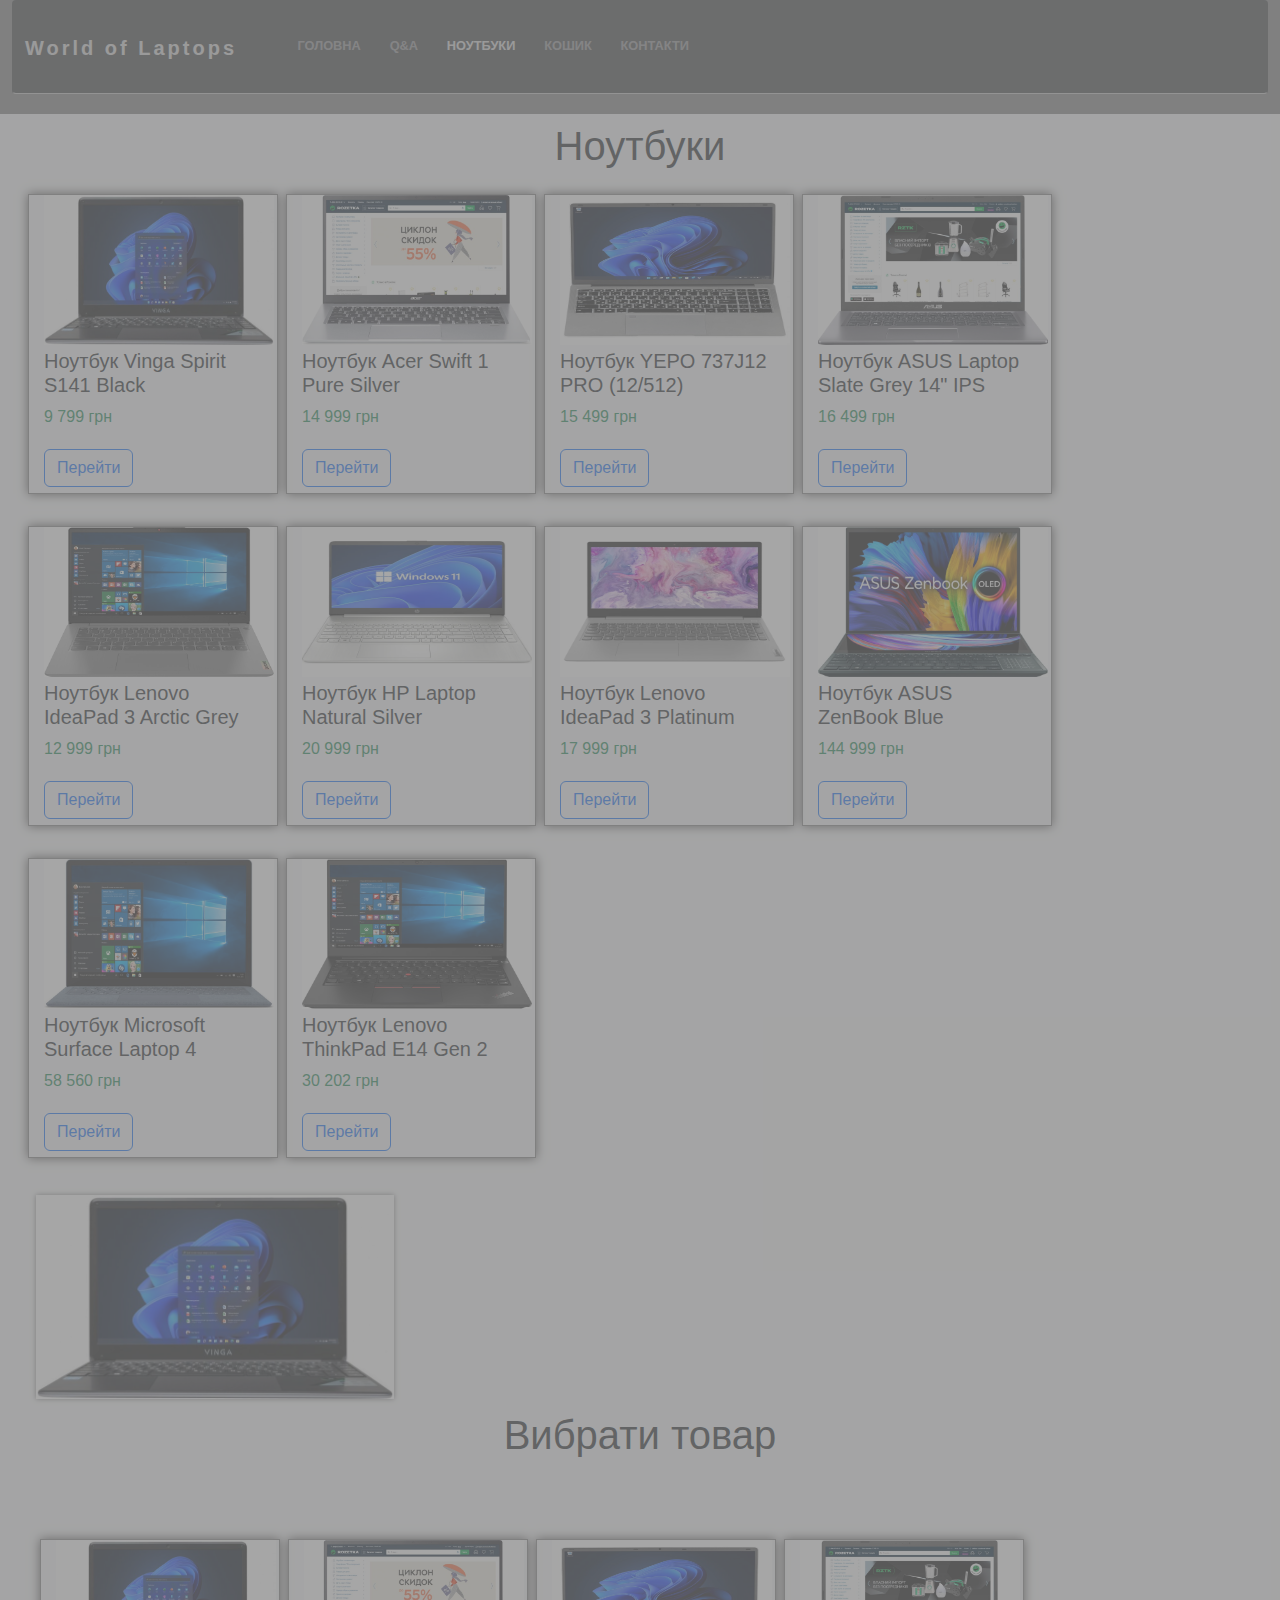
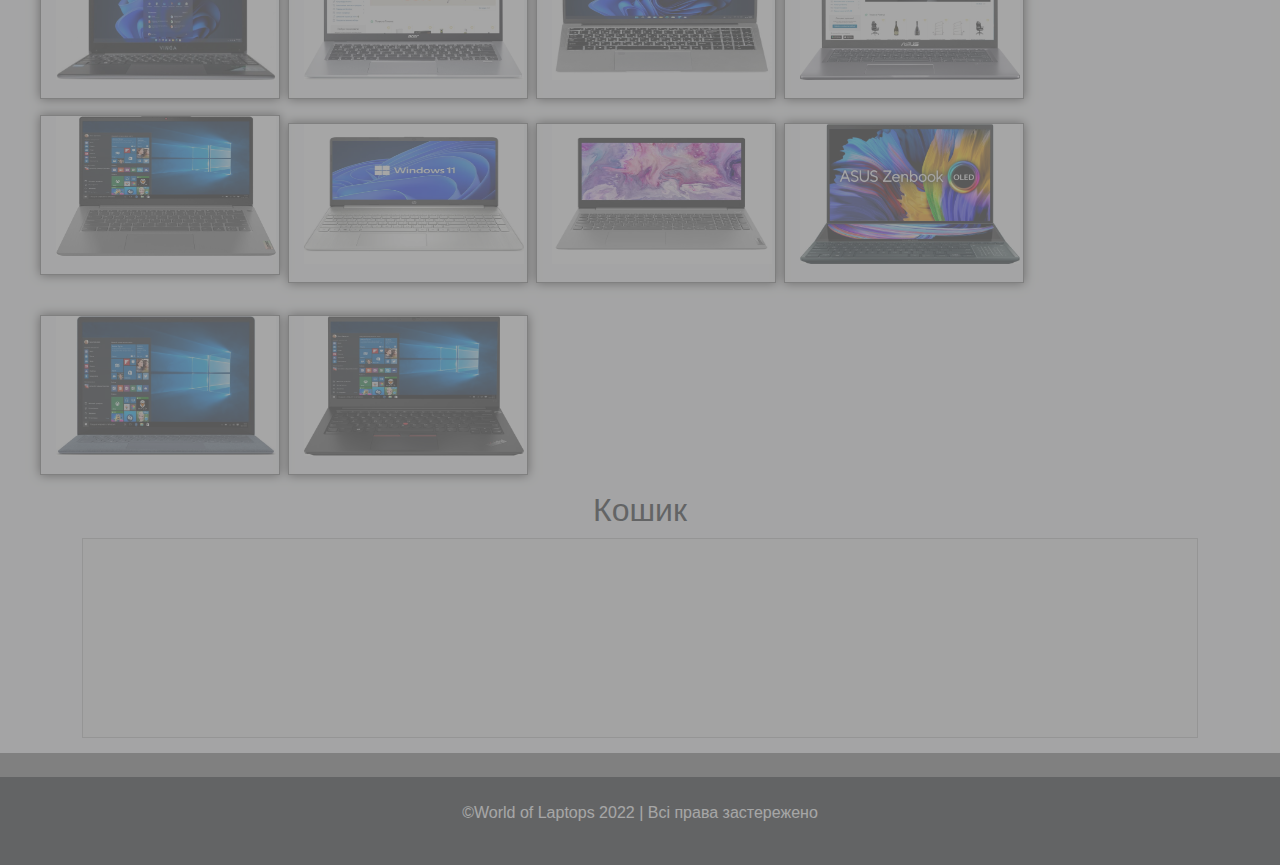
==== laptops.html @ e3f92f39 "world of laptops" ====
﻿<!DOCTYPE HTML>
<html>
	<head>
		<meta charset="utf-8" />
		<title>World of Laptops</title>
		<link href="css/bootstrap.css" rel='stylesheet' type='text/css' />
		<link href="css/theme-style.css" rel='stylesheet' type='text/css' />			
		<link href="css/jquery-ui.css" rel='stylesheet' type='text/css' />		
		<link href="css/thumbelina.css" rel='stylesheet' type='text/css' />
		<link href="css/xzoom.css" rel='stylesheet' type='text/css' />
		<link href="css/main.css" rel='stylesheet' type='text/css' />
		<link href="css/style.css" rel='stylesheet' type='text/css' />
		<link href='http://fonts.googleapis.com/css?family=Open+Sans:400,300,600,700,800' rel='stylesheet' type='text/css'>
		<link href='http://fonts.googleapis.com/css?family=Droid+Serif:400,700' rel='stylesheet' type='text/css'>
		<link rel="stylesheet" href="https://cdn.jsdelivr.net/npm/bootstrap@5.1.3/dist/css/bootstrap.min.css"/>
		<link rel="stylesheet" href="https://cdnjs.cloudflare.com/ajax/libs/animate.css/4.1.1/animate.min.css"/>		
		<!--link rel="shortcut icon" href="images/main.png" class="rounded">
		<link rel="stylesheet" href="main.css"-->		
		<style>
			body{
				background: gray;
			}
			.header{
				height: auto;
			}
			.bl{
				border: 1px solid gray;
				width: 250px;
				height: 300px;
				box-shadow: rgb(62 60 60) 0px 0px 10px 0px;
				/*box-shadow: #03a9f4 0px 0px 10px 0px;*/
			}
			.bl img{
				width: 230px;
				height: 150px;
			}
			#xslider2{
				margin: 0px auto;
				padding: 1%;
			}
			.xzoom{width: 49%;}
			.bi{
				border: 1px solid gray; 
				box-shadow: rgb(62 60 60) 0px 0px 10px 0px; 
				width: 240px; 
				height: 160px;
			}
			.bi img{
				width: 220px;
				height: 140px;				
			}
		</style>
		<script src="js/jquery-3.6.0.js"></script>
		<script src="js/jquery-ui.js"></script>
		<script src="js/thumbelina.js"></script>
		<script src="js/xzoom.js"></script>
		<script src="js/script.js"></script>
		<script src="https://cdn.jsdelivr.net/npm/bootstrap@5.1.3/dist/js/bootstrap.bundle.min.js"></script>		
		<script>
		$(function(){
			$('#main_navbar').hide();
			$('.main').hide();
			$('.footer').hide();
			$('#main_navbar').fadeIn(2500);
			$('.main').fadeIn(2000);
			$('.footer').fadeIn(2000);
			$('.bl').hover(function(){
				$(this).css("box-shadow", "#03a9f4 0px 0px 13px 0px");
			}, function(){
				$(this).css("box-shadow", "rgb(62 60 60) 0px 0px 10px 0px");
			});
			$(".xzoom").xzoom({tint: '#333', Xoffset: 15});
			$("#xslider2").width($("#w").width());
			$(".bl img").mouseenter(function(){
				var newSrc = $(this).attr("src");
				$(".xzoom").attr("src",newSrc);
				var xSrc = $(this).attr("xoriginal");
				$(".xzoom").attr("xoriginal",xSrc);
			});
			$("#draggable1, #draggable2, #draggable3, #draggable4, #draggable5, #draggable6, #draggable7, #draggable8, #draggable9, #draggable10").draggable();
			$("#droppable").droppable({
			  drop: function( event, ui ) {
				$( this )
				  .addClass( "ui-state-highlight" )
				  .find( "p" )
					.html( "Dropped!" );
			  }
			});
			  var $gallery = $( ".features-grids" ),
				  $trash = $( ".koshik-wrapper" );
			 
				$( "div", $gallery ).draggable({
				  revert: "invalid",
				  containment: "document",
				  helper: "clone"
				})	
				
				$trash.droppable({
				  accept: ".features-grids > div",
				  classes: {
					"ui-droppable-active": "ui-state-highlight"
				  },
				  drop: function( event, ui ) {
					deleteImage( ui.draggable );
				  }
				});
				
				$gallery.droppable({
				  accept: ".koshik-wrapper div",
				  classes: {
					"ui-droppable-active": "custom-state-active"
				  },
				  drop: function( event, ui ) {
					recycleImage( ui.draggable );
				  }
				});
				
			function deleteImage($item) {
				  $item.fadeOut(function() {
					$item.appendTo($trash).fadeIn(function() {
					  $item
						.animate({ width: "100px", height: "50px" })
						.find( "img" ).animate({ height: "40px", width: "60px" }).end()
						count();
					});
				  });
				}

			function recycleImage( $item ) {
				  $item.fadeOut(function() {
					$item
					  .css({ width: "240px", height: "160px"})
					  .find( "img" )
						.css({ height: "140px", width: "220px" })
					  .end()
					  .appendTo( $gallery )
					  .fadeIn()
					  count();
				  });
				}	
				
				function count(){
					var $first = $( "div", $trash ).length
					$("#helmetsCount strong").text($first);
					var suma = 0;
					$("img", $trash).each(function(){
						suma+=parseInt($(this).attr('price'));
					})
					$("#helmetsSumm strong").text(suma);
					$("#myclear").show()
					if ($first < 1){
						$("#myclear").hide();
					}
				}			
		});
		</script>
	</head>
	<body>
		<div class="header">
			<div class="container-fluid">
				<nav class="navbar navbar-expand-lg navbar-dark bg-dark" id="main_navbar">
				  <div class="container-fluid">
					<a class="navbar-brand pt-3" href="index.html">World of Laptops</a>
					<button
					  class="navbar-toggler"
					  type="button"
					  data-bs-toggle="collapse"
					  data-bs-target="#navbarSupportedContent"
					  aria-controls="navbarSupportedContent"
					  aria-expanded="false"
					  aria-label="Toggle navigation"
					>
					  <span class="navbar-toggler-icon"></span>
					</button>
					<div class="collapse navbar-collapse" id="navbarSupportedContent">
					  <ul class="navbar-nav me-auto mb-2 mb-lg-0">
						<li class="nav-item">
						  <a class="nav-link" href="index.html">Головна</a>
						</li>
						<li class="nav-item">
						  <a class="nav-link" href="q&a.html"> Q&A </a>
						</li>
						<li class="nav-item">
						  <a class="nav-link active" aria-current="page" href="laptops.html"> Ноутбуки </a>
						</li>						
						<li class="nav-item">
						  <a class="nav-link" href="koshyk.html"> Кошик </a>
						</li>					
						<li class="nav-item">
						  <a class="nav-link" href="contact.html"> Контакти </a>
						</li>
					  </ul>
					</div>
				  </div>
				</nav>				
			</div>
		</div>
		<div class="main mr-2">
			<div class="container-fluid bg-light">
				<h1 class="text-center my-2"> Ноутбуки </h1>	
				<div class="container-fluid" id="w">
					<div class="bl my-3 mx-1 col-md-4">
						<img src="images/laptop1.jpg" xoriginal="images/laptop1.png" />
						<h5 class="mt-1">Ноутбук Vinga Spirit S141 Black</h5>						
						<p class="text-success mt-1">9 799 грн</p>
						<a class="btn btn-outline-primary mt-1" href="koshyk.html">Перейти</a>
					</div>
					<div class="bl my-3 mx-1 col-md-4">
						<img src="images/laptop5.jpg" xoriginal="images/laptop5.jpg" />
						<h5 class="mt-1">Ноутбук Acer Swift 1 Pure Silver</h5>						
						<p class="text-success mt-1">14 999 грн</p>
						<a class="btn btn-outline-primary mt-1" href="koshyk.html">Перейти</a>						
					</div>
					<div class="bl my-3 mx-1 col-md-4">
						<img src="images/laptop2.jpg" xoriginal="images/laptop2.jpg" />
						<h5 class="mt-1">Ноутбук YEPO 737J12 PRO (12/512)</h5>
						<p class="text-success mt-1">15 499 грн</p>
						<a class="btn btn-outline-primary mt-1" href="koshyk.html">Перейти</a>						
					</div>
					<div class="bl my-3 mx-1 col-md-4">
						<img src="images/laptop3.jpg" xoriginal="images/laptop3.jpg" />
						<h5 class="mt-1">Ноутбук ASUS Laptop Slate Grey 14" IPS</h5>
						<p class="text-success mt-1">16 499 грн</p>
						<a class="btn btn-outline-primary mt-1" href="koshyk.html">Перейти</a>						
					</div>
					<div class="bl my-3 mx-1 col-md-4">
						<img src="images/laptop4.jpg" xoriginal="images/laptop4.jpg" />
						<h5 class="mt-1">Ноутбук Lenovo IdeaPad 3 Arctic Grey</h5>
						<p class="text-success mt-1">12 999 грн</p>
						<a class="btn btn-outline-primary mt-1" href="koshyk.html">Перейти</a>						
					</div>
					<div class="bl my-3 mx-1 col-md-4">
						<img src="images/laptop6.jpg" xoriginal="images/laptop6.jpg" />
						<h5 class="mt-1">Ноутбук HP Laptop Natural Silver</h5>						
						<p class="text-success mt-1">20 999 грн</p>
						<a class="btn btn-outline-primary mt-1" href="koshyk.html">Перейти</a>
					</div>
					<div class="bl my-3 mx-1 col-md-4">
						<img src="images/laptop7.jpg" xoriginal="images/laptop7.jpg" />
						<h5 class="mt-1">Ноутбук Lenovo IdeaPad 3 Platinum</h5>						
						<p class="text-success mt-1">17 999 грн</p>
						<a class="btn btn-outline-primary mt-1" href="koshyk.html">Перейти</a>						
					</div>
					<div class="bl my-3 mx-1 col-md-4">
						<img src="images/laptop8.jpg" xoriginal="images/laptop8.jpg" />
						<h5 class="mt-1">Ноутбук ASUS ZenBook Blue</h5>
						<p class="text-success mt-1">144 999 грн</p>
						<a class="btn btn-outline-primary mt-1" href="koshyk.html">Перейти</a>						
					</div>
					<div class="bl my-3 mx-1 col-md-4">
						<img src="images/laptop9.jpg" xoriginal="images/laptop9.jpg" />
						<h5 class="mt-1">Ноутбук Microsoft Surface Laptop 4</h5>
						<p class="text-success mt-1">58 560 грн</p>
						<a class="btn btn-outline-primary mt-1" href="koshyk.html">Перейти</a>						
					</div>
					<div class="bl my-3 mx-1 col-md-4">
						<img src="images/laptop10.jpg" xoriginal="images/laptop10.jpg" />
						<h5 class="mt-1">Ноутбук Lenovo ThinkPad E14 Gen 2</h5>
						<p class="text-success mt-1">30 202 грн</p>
						<a class="btn btn-outline-primary mt-1" href="koshyk.html">Перейти</a>						
					</div>					
				</div>
				<div class="container-fluid mt-2">
					<div id="xslider2" style="width: 743.562px;">
					<img class="xzoom" src="images/laptop1.jpg" xoriginal="images/laptop1.png" style="width: 357.203px;" />
					<!--p class="char">Характеристика</p-->
					</div>					
				</div>
				<div class="container-fluid bg-light">
					<h1 class="text-center">Вибрати товар</h1>
					<div class="container-fluid features-grids ">
						<div class="bi my-2 mx-1 col-md-2" id="draggable1"><img src="images/laptop1.jpg" price="9799" /></div>
						<div class="bi my-2 mx-1 col-md-2" id="draggable2"><img src="images/laptop5.jpg" price="14999" /></div>
						<div class="bi my-2 mx-1 col-md-2" id="draggable3"><img src="images/laptop2.jpg" price="15499" /></div>
						<div class="bi my-2 mx-1 col-md-2" id="draggable4"><img src="images/laptop3.jpg" price="16499" /></div>
						<div class="bi my-2 mx-1 col-md-2" id="draggable5"><img src="images/laptop4.jpg" price="12999" /></div>
						<div class="bi my-3 mx-1 col-md-2" id="draggable6"><img src="images/laptop6.jpg" price="20999" /></div>
						<div class="bi my-3 mx-1 col-md-2" id="draggable7"><img src="images/laptop7.jpg" price="17999" /></div>
						<div class="bi my-3 mx-1 col-md-2" id="draggable8"><img src="images/laptop8.jpg" price="144999" /></div>
						<div class="bi my-3 mx-1 col-md-2" id="draggable9"><img src="images/laptop9.jpg" price="58560" /></div>
						<div class="bi my-3 mx-1 col-md-2" id="draggable10"><img src="images/laptop10.jpg" price="30202" /></div>						
					</div>
					<div id="koshik droppable">
						<div class="container">
							<div class="head text-center">
								<h2>Кошик</h2>
								<p id="suma"></p>
							</div>
							<div id="droppable" class="koshik-wrapper ui-widget-content ui-state-default">
							</div>
							<div id="myclear" style="display: none;">Мотоциклів у вашому кошику: <span id="helmetsCount"><strong></strong></span>. Всього сума: <span id="helmetsSumm"><strong></strong></span> грн.
							</div>
						</div>
					</div>	
				</div>				
			</div>
		</div>
		<div class="footer">
			<div class="container-fluid mr-2 mt-4 bg-dark text-white py-4">
				<p class="text-center">©World of Laptops 2022 | Всі права застережено</p>
			</div>
		</div>		
	</body>
</html>
---- css/theme-style.css ----
html, body{
    font-family: 'Open Sans', sans-serif;
    font-size: 100%;
    background-color: #FFF;
}
body a{
	transition:0.5s all;
	-webkit-transition:0.5s all;
	-moz-transition:0.5s all;
	-o-transition:0.5s all;
	-ms-transition:0.5s all;
}
/*----start-header----*/
.header{
	background-size:100% 100%;
}
.logo{
	float: left;
	margin-top: 2.5em;
}
/*----navbar-nav----*/
.top-nav ul li a{
	color: #ffffff;
	padding: 0.1em 1em;
	font-size: 1.2em;
	font-weight: 500;
}
.top-nav ul li.active a{
	background: url(../images/active-ico.png) no-repeat 50% 100%;
}
.top-nav ul li.contatct-active a{
	border:2px solid #ffffff;
	border-radius:5px;
}
.top-nav ul li.contatct-active a:hover{
	border-color:#FD3B01;
	color:#ffffff;
}
.top-nav ul li a:hover{
	color:#FD3B01;
}
.logo a{
	display:block;
}
/* top-nav */
.top-nav:before,
.top-nav:after {
    content: " ";
    display: table;
}
.top-nav:after {
    clear: both;
}
/*--nav {
	position: relative;
}--*/
nav ul {
	padding: 0;
	float: right;
	margin: 2.2em 0;
}
nav li {
	display: inline;
	position:relative;
}
nav a {
	color: #fff;
	display: inline-block;
	text-align: center;
	text-decoration: none;
	line-height: 40px;
}
nav a:hover{
	text-decoration:none;
	color:#00A2C1;
}
nav a#pull {
	display: none;
}
/*Styles for screen 600px and lower*/
@media screen and (max-width: 768px) {
	nav { 
  		height: auto;
  	}
  	nav ul {
  		width: 100%;
  		display: block;
  		height: auto;
  	}
  	nav li {
  		width: 100%;
  		position: relative;
  	}
  	nav li a {
		border-bottom: 1px solid #eee;
	}
  	nav a {
	  	text-align: left;
	  	width: 100%;
	  	text-indent: 25px;
  	}
  	
}
/*Styles for screen 515px and lower*/
@media only screen and (max-width : 768px) {
	nav {
		border-bottom: 0;
	}
	nav ul {
		display: none;
		height: auto;
		margin:0;
		background: #fff;
		margin-top: 20px;
	}
	nav a#pull {
		display: block;
		position: relative;
		color: #876A6D;
		text-align: right;
		position: absolute;
		top:15px;
		right: 0px;
	}
	nav a#pull:after {
		content:"";
		background: url('nav-icon.png') no-repeat;
		width: 30px;
		height: 30px;
		display: inline-block;
		position: absolute;
		right: 15px;
		top: 10px;
	}
	nav a#pull img{
		margin-right:2%;
	}
	.top-nav ul li a {
		color: #2C3E50;
		padding: 0em 0;
	}
}
/*Smartphone*/
@media only screen and (max-width : 320px) {
	nav li {
		display: block;
		float: none;
		width: 100%;
	}
	nav li a {
		border-bottom: 1px solid #576979;
	}
}
/*---- start-slide-text----*/
.slide-text{
	margin-top: 10em;
}
.slide-text h1{
	color:#ffffff;
	font-family: 'Droid Serif', serif;
	font-size: 3.2em;
	font-weight:700;
}
.slide-text span{
	color: #ffffff;
	font-size: 2em;
	display: block;
}
.slide-btn{
	color: #fff;
	background: #FD3B01;
	font-size: 1.2em;
	padding: 0.7em 1.8em;
	display: inline-block;
	border-radius: 0.3em;
	-webkit-border-radius: 0.3em;
	-moz-border-radius: 0.3em;
	-o-border-radius: 0.3em;
	margin-top: 0.5em;
}
.slide-btn:hover{
	background:#394346;
	color:#FFF;
	text-decoration:none;
}
/*------start-features-----*/
.features{
	padding:5em 0;
}
.head h3{
	color:#394346;
	font-size:2em;
	font-family: 'Droid Serif', serif;
	font-weight:700;
	margin: 0 0 0.5em 0;
}
.head p{
	color: #8E999C;
	margin: 0 auto;
	width: 64%;
	font-size: 1em;
	line-height: 1.5em;
}
.head h3 span{
	width:12px;
	height:20px;
	display:inline-block;
	background:url(../images/arrow-icon.png)no-repeat 0px 0px;
}
.head-moto-img
{
	width: 160px;
	height: 125px;
}
.features-grid span{
	height:140px;
	width:140px;
	display:inline-block;
	background:#F3F3F3;
	border:10px solid #EBEBEB;
	border-radius:30em;
	-webkit-border-radius:30em;
	-moz-border-radius:30em;
	-o-border-radius:30em;
	-ms-border-radius:30em;
	transition:0.5s all;
	-webkit-transition:0.5s all;
	-moz-transition:0.5s all;
	-o-transition:0.5s all;
	-ms-transition:0.5s all;
}
.features-grid span i{
	font-size: 3em;
	color: #FD3B01;
	margin-top: 0.8em;
	transition:0.5s all;
	-webkit-transition:0.5s all;
	-moz-transition:0.5s all;
	-o-transition:0.5s all;
	-ms-transition:0.5s all;
} 
.features-grid h3 a{
	color: #8E999C;
	font-size: 1.1em;
	font-weight: 600;
}
.features-grid h3 a:hover{
	text-decoration:none;
	color:#8E999C;
}
.features-grid p{
	color: #8E999C;
	font-size: 1em;
	line-height: 1.5em;
}
.features-grid:hover span{
	background:#FD3B01;
	border-color:#FFDCD1;
}
.features-grid:hover i{
	color: #FFF;
}
.features-grids{
	padding: 4em 0 0em;
}
/*---- start-work----*/
.work{
	background: #4F4F57;
	padding: 5em 0;
}
.work-head h3,.work-head p{
	color:#FFF;
}
.work-grid span{
	width:140px;
	height:140px;
	display:inline-block;
	background:#91919D;
	border:6px solid #494951;
	border-radius:30em;
	-webkit-border-radius:30em;
	-moz-border-radius:30em;
	-o-border-radius:30em;
	-ms-border-radius:30em;
	z-index: 999;
	transition:0.5s all;
	-webkit-transition:0.5s all;
	-moz-transition:0.5s all;
	-o-transition:0.5s all;
	-ms-transition:0.5s all;
}
.w-icon{
	text-align:center;
}
.w-icon i{
	color: #FFF;
	font-size: 2.2em;
	margin-top: 1.4em;
	transition:0.5s all;
	-webkit-transition:0.5s all;
	-moz-transition:0.5s all;
	-o-transition:0.5s all;
	-ms-transition:0.5s all;
}
.work-info h4{
	color: #FFF;
	font-weight: 600;
	font-size: 1.6em
}
.work-info p{
	color: #FFF;
	font-size: 0.875em;
}
.work-grids{
	margin-top:4em;
}
.center-work-grid{
	margin-top: 8em;
}
.work-grids{
	position:relative;
}
.work-map{
	width: 757px;
	height: 237px;
	background: url(../images/work-map.png) no-repeat 0px 0px;
	display: inline-block;
	position: absolute;
	top: 0px;
	left:10%;
}
.work-grid:hover span{
	background:#F3F3F3;
	border-color:#EBEBEB;
}
.work-grid:hover .w-icon i{
	color:#FD3B01;
}
/*---- //End-work----*/
/*----start-portfolio-----*/
.portfolio-box{
	padding: 3.5em 0 0em;
}
#filters {
	margin: 0em 0 1.2em;
	padding: 0;
	list-style: none;
	text-align: center;
}
	#filters li {
		display:inline-block;
	}
	#filters li span {
		display: inline-block;
		padding: 10px 15px;
		text-decoration: none;
		color: #485B5F;
		cursor: pointer;
		font-size: 1em;
	}
	#filters li span.active {
		color: #FD3B01;
	}
 	#portfoliolist .portfolio {
		width: 33.33333%;
		display:none;
		float:left;
		overflow:hidden;
		background: #fff;
	}	
	.portfolio-wrapper {
		overflow: hidden;
		position: relative !important;
		cursor: pointer;
	}
	.portfolio img {
		max-width:100%;
		/*--position: relative;--*/
		transition: all 300ms!important;
		-webkit-transition: all 300ms!important;
		-moz-transition: all 300ms!important;
		display: block;
	}
	.portfolio .label {
		position: absolute;
		width: 100%;
		height:40px;
		bottom:-40px;
	}
	.portfolio .label-bg {
			background: #22B4B8;
			width: 100%;
			height:100%;
			position: absolute;
			top:0;
			left:0;
		}
		.portfolio .label-text {
			color:#fff;
			position: relative;
			z-index:500;
			padding:5px 8px;
		}
			.portfolio .text-category {
				display:block;
				font-size:9px;
				font-size: 12px;
				text-transform:uppercase;
			}

/*	Strip
/*-----------------------------------------------------------------------------------*/
.b-link-stripe{
	position:relative;
	display:inline-block;
	vertical-align:top;
	font-weight: 300;
	overflow:hidden;
}
.b-link-stripe .b-wrapper{
	position:absolute;
	width:100%;
	height:100%;
	top:0;
	left:0;
	text-align:center;
	color:#ffffff;
	overflow:hidden;
}
.b-link-stripe .b-line{
	position:absolute;
	top:0;
	bottom:0;
	width:20%;
	background:rgba(75, 202, 255, 0.85);
	transition:all 0.5s linear;
	-moz-transition:all 0.5s linear;
	-ms-transition:all 0.5s linear;
	-o-transition:all 0.5s linear;
	-webkit-transition:all 0.5s linear;
	opacity:0;
	visibility:hidden; /* lt-ie9 */
}
/* lt-ie9 */
.b-link-stripe:hover .b-line{
	visibility:visible;
}
.b-link-stripe .b-line1{
	left:0;
}
.b-link-stripe .b-line2{
	left:20%;
	transition-delay:0.1s !important;
	-moz-transition-delay:0.1s !important;
	-ms-transition-delay:0.1s !important;
	-o-transition-delay:0.1s !important;
	-webkit-transition-delay:0.1s !important;
}
.b-link-stripe .b-line3{
	left:40%;
	transition-delay:0.2s !important;
	-moz-transition-delay:0.2s !important;
	-ms-transition-delay:0.2s !important;
	-o-transition-delay:0.2s !important;
	-webkit-transition-delay:0.2s !important;
}
.b-link-stripe .b-line4{
	left:60%;
	transition-delay:0.3s !important;
	-moz-transition-delay:0.3s !important;
	-ms-transition-delay:0.3s !important;
	-o-transition-delay:0.3s !important;
	-webkit-transition-delay:0.3s !important;
}
.b-link-stripe .b-line5{
	left:80%;
	transition-delay:0.4s !important;
	-moz-transition-delay:0.4s !important;
	-ms-transition-delay:0.4s !important;
	-o-transition-delay:0.4s !important;
	-webkit-transition-delay:0.4s !important;
}
.b-link-stripe:hover .b-line{
	opacity:1;
}
/*-----------------------------------------------------------------------------------*/
/*	Animation effects
/*-----------------------------------------------------------------------------------*/
.b-animate-go{
	text-decoration:none;
}
.b-animate{
	transition: all 0.5s;
	-moz-transition: all 0.5s;
	-ms-transition: all 0.5s;
	-o-transition: all 0.5s;
	-webkit-transition: all 0.5s;
	visibility: hidden;
	font-size:1.1em;
	font-weight:700;
}
.b-animate img{
	margin-top:38%;
	display: -webkit-inline-box;
}
/* lt-ie9 */
.b-animate-go:hover .b-animate{
	visibility:visible;
}
.b-from-left{
	position: relative;
	left: -100%;
	background: rgba(252, 155, 126, 0.78);
	background-size: 100% 100%;
	top: 0px;
	margin: 0;
	min-height: 256px;
}
.b-animate-go:hover .b-from-left{
	left:0;
}
/*----start-port-grid-text----*/
.port-grid-text{
	background: #4F4F57;
	width: 50%;
	float: left;
	text-align: center;
	min-height: 256px;
	position:relative;
}
.port-grid-pic{
	width:50%;
	float:left;
}
.port-grid-text p{
	color: #FFF;
	margin-top: 7em;	
}
.arrow-icon1{
	height: 23px;
	width: 26px;
	display: block;
	background: url(../images/arrow-icon1.png) no-repeat 0px 0px;
	position: absolute;
	right: -20px;
	z-index: 999;
	top: 45%;
}
.port-grid-text-c{
	background:#A4B7CF;
}
.arrow-icon1-l{
	background: url(../images/arrow-icon1-l.png) no-repeat 0px 0px;
}
.arrow-icon1-r{
	background: url(../images/arrow-icon1-r.png) no-repeat 0px 0px;
	left: -20px;
}
/*----start-blog----*/
.blog{
	padding:3em 0;
}
.blog-time-line{
	background:url(../images/blog-grids-bg.jpg) no-repeat 0px 0px;
	background-size:cover;
	position:relative;
	margin: 3em 0 0 0;
}
.categorie{
	color:#959594;
	display:none;
}
.categorie a{
	color:#FD3B01;
}
.categorie a:hover{
	color:#394346;
	text-decoration:none;
}
.post-head a{
	color: #394346;
	font-size: 1.6em;
	margin: 0.5em 0;
	display: block;
	padding:0;
}
.post-head a:hover{
	text-decoration:none;
	color:#FD3B01;
}
.blog-post-info p{
	color: #394346;
	font-size: 1em;
	line-height: 1.5em;
	margin: 0;
	width: 80%;
}
.blog-post-date .nomer-blog-post{
	width: 90px;
	height: 90px;
	display: inline-block;
	background: #FD3B01;
	border-radius: 30em;
	text-align: center;
	color: #fff;
	-webkit-border-radius: 30em;
	-moz-border-radius: 30em;
	-o-border-radius: 30em;
	-ms-border-radius: 30em;
}
.blog-post-date .nomer-blog-post label{
	font-weight: normal;
	margin: 1.5em 0 0 0;
	font-size: 1.2em;
}
.blog-post{
	margin-bottom: 5em;
}

.blog-post-date {
	z-index: 999;
}
.blog-time-line-right {
	background: rgba(255, 255, 255, 0.74);
	padding: 3em 0;
}

/*---- start-testmonials----*/
.test-monial-time-line{
	position:relative;
	margin: 2em 0;
}
.test-monial-time-line-left-text p{
	color: #8E999C;
	font-size: 0.875em;
	line-height: 1.5em;
}
.test-monial-time-line-left-pic{
	text-align:center;
}
.test-monial-time-line-left-pic a{
	color: #394346;
	font-size: 1.1em;
	font-weight: 600;
	margin: 0.2em 0;
	display: block;
}
.test-monial-time-line-left-pic a:hover{
	text-decoration:none;
	color:#FD3B01;
}
.test-monial-time-line-left-pic img{
	border-radius:5px;
	display:inline-block;
}
.test-monial-time-line-grid{
	position:relative;
}
.grid-point{
	height: 40px;
	width: 40px;
	display: block;
	background: #FD3B01;
	border: 6px solid #DEDEDE;
	border-radius: 30em;
	position: absolute;
	right: -6.5%;
	top: 22px;
	z-index: 999;
	-webkit-border-radius: 30em;
	-moz-border-radius: 30em;
	-o-border-radius: 30em;
	-ms-border-radius: 30em;
}
.grid-point1{
	left: -6.5%;
	top: 22px;
}
.test-monial-timeline-connector span{
	width: 1px;
	height: 500px;
	background: #E1E1E1;
	position: absolute;
	left: 50%;
}
.test-monial-time-line-grid-l1{
	margin-top: 37%;
}
.test-monial-time-line-grid-r1{
	margin-top:10%;
}
.test-monial-time-line-grid-r2{
	margin-top:60%;
}
.testmonials{
	padding: 3em 0 4em;
}
.more-testmonial-time-line{
	background: #00AEEF;
	height: 70px;
	width: 70px;
	display: block;
	position: absolute;
	text-align: center;
	color: #FFF;
	border-radius: 30em;
	-moz-border-radius: 30em;
	-o-border-radius: 30em;
	-ms-border-radius: 30em;
	-webkit-border-radius: 30em;
	-moz-border-radius: 30em;
	-o-border-radius: 30em;
	-ms-border-radius: 30em;
	position: absolute;
	left: 47%;
	bottom: -23%;
}
.more-testmonial-time-line:hover{
	text-decoration:none;
	color:#FFF;
	background:#FD3B01;
}
.more-testmonial-time-line span{
	margin-top: 1.4em;
	display: block;
}
.contact-map iframe{
	width:100%;
	min-height:600px;
}
.contact-left h3{
	color: #394346;
	font-size: 2em;
	font-family: 'Droid Serif', serif;
	font-weight: 700;
	margin: 0 0 0.5em 0;
}
.contact-left h3 span{
	width: 12px;
	height: 20px;
	display: inline-block;
	background: url(../images/arrow-icon.png)no-repeat 0px 0px;
}
.contact-left p i{
	color:#FD3B01;
}
.contact-left p{
	color:#394346;
	font-size:1.2em;
}
.contact-left input[type="text"],.contact-left textarea{
	border:1px solid #E0E0E0;
	border-radius:0.3em;
	padding:1em;
	width:100%;
	margin:10px 0;
	color:#BBBBBB;
	outline:none;
}
.contact-left textarea{
	height:150px;
	resize:none;
}
.conditions label{
	color:#E91010;
	font-size:0.875em;
	font-weight:normal;
}
.contact-left input[type="submit"]{
	background: #FD3B01;
	text-transform: uppercase;
	color: #FFF;
	font-size: 1em;
	border: none;
	padding: 0.8em 3em;
	transition:0.5s all;
	-webkit-transition:0.5s all;
	-moz-transition:0.5s all;
	-o-transition:0.5s all;
	-ms-transition:0.5s all;
	border-radius: 0.3em;
	-webkit-border-radius: 0.3em;
	-moz-border-radius: 0.3em;
	-o-border-radius: 0.3em;
	outline:none;
}
.contact-left input[type="submit"]:hover{
	background:#394346;
}
.contact-grids{
	position: absolute;
	top: 0;
	width: 100%;
}
.contact{
	position: relative;
	margin-top: 7em;
}
.contact-left{
	background: rgba(255, 255, 255, 0.81);
	padding: 3em;
}
.contact-right{
	position:relative;
}
.pin-map{
	height: 45px;
	width: 28px;
	display: block;
	background: url(../images/map-pin.png) no-repeat 0px 0px;
	left: 50%;
	position: absolute;
	top: 250px;
	transition:0.5s all;
	-webkit-transition:0.5s all;
	-moz-transition:0.5s all;
	-o-transition:0.5s all;
	-ms-transition:0.5s all;
}
.pin-map:hover{
	top: 245px;
	cursor:pointer;
}
/*-----start-footer----*/
.footer{
	background:#21282A;
}
.footer-left{
	text-align:center;
	margin:1.8em 0;
}
.footer-left a img{
	display:inline-block;
}
.footer-left p{
	color: #FFF;
	margin:0.8em 0 0;
}
.footer-left p a{
	color:#00AEEF;
}
.footer-left p a:hover{
	text-decoration:none;
	color:#FD3B01;
}
#toTop {
	display: none;
	text-decoration: none;
	position: fixed;
	bottom: 26px;
	right: 3%;
	overflow: hidden;
	width: 40px;
	height: 40px;
	border: none;
	text-indent: 100%;
	background: url("../images/to-top1.png") no-repeat 0px 0px;
	border-radius: 30em;
}
#toTopHover {
	width: 40px;
	height: 40px;
	display: block;
	overflow: hidden;
	float: right;
	opacity: 0;
	-moz-opacity: 0;
	filter: alpha(opacity=0);
}
/*--responsive design--*/
@media (max-width:1366px){
.blog-post-time-line-connector span {
	left: 9%;
}
.port-grid-text {
	min-height: 217px;
}
}
@media (max-width:1024px){
.top-nav ul li a {
	font-size: 1em;
}
.blog-post-time-line-connector span {
	left:12%;
}
.header {
	min-height:500px;
}

.slide-text h1 {
	font-size: 2.5em;
}
.slide-text span {
	font-size: 1.5em;
}
.slide-btn {
	font-size: 1em;
	padding: 0.6em 1.5em;
}
.slide-text {
	margin-top:3em;
}
.work-map {
	width: 672px;
	height: 237px;
	background: url(../images/work-map.png) no-repeat 0px 0px;
	display: inline-block;
	position: absolute;
	top: 0px;
	left: 10%;
	background-size: 100%;
}
.col-md-7 {
	width: 50.333333%;
}
 .col-md-10 {
	width: 79.333333%;
	margin-left: 4%;
}
.post-head a {
	font-size: 1.3em;
}
.blog-post-info p {
	font-size: 0.85em;
	width:100%;
}
.test-monial-timeline-connector span {
	left: 50.7%;
}
.grid-point {
	right: -9.2%;
}
.contact-left {
	padding: 2.3em 3em;
}
.port-grid-text {
	min-height: 161px;
}
}
@media (max-width:800px){
.top-nav ul li a {
	font-size: 0.85em;
}
.header {
	min-height:450px;
}
.slide-text h1 {
	font-size: 2em;
}
.slide-text span {
	font-size: 1.1em;
}
.slide-btn {
	font-size: 1em;
	padding: 0.5em 1.2em;
}
.work-map {
	display: none;
}
.work {
	text-align: center;
}
.col-md-7, .head p{
	width: 100%;
}
div.col-md-3.features-grid {
   margin-bottom: 30px;
}
.center-work-grid {
	margin-top: 3em;
}
.blog-time-line {
	text-align: center;
}
.blog-post-time-line-connector span {
	left: 93%;
	height: 794px;
}
.blog-post-date {
	float:right;
}
.more-blog-post-time-line-connector {
	bottom: 3%;
	left: 87.5%;
}
.blog-post {
	margin-bottom: 6em;
}
.grid-point {
	right: -5.2%;
}
.grid-point1 {
	left: 47%;
	top: -57px;
}
.grid-point {
	right: 47%;
}
.test-monial-time-line-grid-r2 {
	margin-top: 11%;
}
.contact-grids {
   position: inherit;
}
.pin-map {
	top:-750px;
}
.pin-map:hover {
	top:-755px;
}
.grid-point {
	top: -55px;
}
.test-monial-time-line-grid-l1 {
	margin-top: 12%;
}
.test-monial-timeline-connector span {
	left: 52%;
	height: 81px;
}
#portfoliolist .portfolio {
	width:50%;
}	
.port-grid-text {
	min-height: 189px;
}
.port-grid-text p {
	margin-top:5.5em;
}
.col-md-10 {
	margin-left:0;
}
.contact-map iframe {
	min-height: 250px;
}
}
@media (max-width:768px){
.header {
	min-height:350px;
}
.logo {
	margin-top: 1.5em;
}
.top-nav ul li.active a {
	background: none;
}
.port-grid-text {
	min-height: 182px;
}
.blog-post-time-line-connector span {
	height: 736px;
	left: 92%;
}
.blog-post {
	margin-bottom: 3em;
}
.more-blog-post-time-line-connector {
	left: 86.5%;
}
.blog-post-time-line-connector span {
	height: 624px;
	left: 92%;
}
}
@media (max-width:640px){
.port-grid-text {
	min-height: 151px;
}
.blog-post-time-line-connector span {
	height: 700px;
	left: 90.5%;
}
.more-blog-post-time-line-connector {
	left: 84.5%;
	bottom: 3%;
}
}
@media (max-width:480px){
.header {
	min-height:300px;
}
.slide-text h1 {
	font-size: 1.5em;
}
.slide-text span {
	font-size: 1em;
}
.slide-btn {
	font-size: 0.85em;
	padding: 0.5em 1em;
}
.head h3, .contact-left h3{
	font-size: 1.5em;
}
.head p, .features-grid p, .contact-left p{
	font-size: 0.85em;
}
.features-grid span, .work-grid span{
	height: 120px;
	width: 120px;
}
.features-grid span i {
	margin-top: 0.6em;
}
.features-grid h3 a {
	font-size: 0.95em;
}
.work, .features {
   padding: 3em 0;
}
.features-grids {
  padding: 2em 0 0em;
}
.port-grid-text p {
	margin-top:3em;
}
.port-grid-text {
	min-height: 111px;
}
.work-grids {
	margin-top: 2em;
}
.blog-post-time-line-connector span {
	height:674px;
	left: 86.5%;
}
.more-blog-post-time-line-connector {
	left: 77.5%;
	bottom:2%;
}
.blog-time-line-right {
	padding:0;
}
.post-head a {
	font-size: 1em;
}
.testmonials {
	padding:0;
}
.test-monial-time-line-left-text p {
	padding-bottom:5%;
}
div.col-md-6.test-monial-time-line-left {
	margin-bottom: 16%;
}
.grid-point {
	right: 45%;
}
.test-monial-timeline-connector span {
	left: 49.5%;
	height: 50px;
}
.more-testmonial-time-line {
	bottom: -14%;
	left: 41%;
}
.w-icon i {
	margin-top: 1.1em;
}
.test-monial-time-line-grid-l1 {
   margin-top: 17%;
}
.contact-map iframe {
	min-height:200px;
}
.pin-map {
	top: -685px;
}
.pin-map:hover{
	top: -690px;
}
}
@media (max-width:320px){
.slide-text h1 {
	font-size: 1.2em;
}
.header {
	min-height:220px;
}
.slide-text span {
	font-size: 0.85em;
}
.slide-text {
	margin-top: 2em;
}
#portfoliolist .portfolio {
	width:100%;
}	
.port-grid-text {
	min-height: 146px;
}
.blog-post-date .nomer-blog-post, .more-blog-post-time-line-connector a{
	width: 50px;
	height: 50px;
}
.blog-post-date .nomer-blog-post label {
	margin: 1.2em 0 0 0;
	font-size: 0.8125em;
}
.post-head a {
	font-size: .85em;
}
.blog-post-info p {
	font-size: 0.8125em;
}
.blog-post {
	margin-bottom: 1em;
}
.more-blog-post-time-line-connector a span {
	margin-top: 1.2em;
	font-size: 0.8125em;
}
.head p, .features-grid p, .contact-left p {
	font-size: 0.8125em;
}
.head h3, .contact-left h3 {
	font-size: 1.2em;
}
.features-grid h3 a {
	font-size: 0.85em;
}
.features-grid span, .work-grid span {
	height: 100px;
	width: 100px;
}
.work-info h4 {
	font-size:1em;
}
.work-info p {
	font-size: 0.8125em;
}
.features-grid span i {
	margin-top: 0.4em;
}
.work, .features {
	padding: 2em 0 0;
}
.center-work-grid {
	margin-top: 1em;
}
.w-icon i {
	margin-top: 0.8em;	
}
.portfolio-box {
	padding: 2.5em 0 0em;
}
.blog-time-line {
	margin: 2em 0 0 0;
}
.test-monial-time-line-left-text p {
	display:none;
}
.grid-point {
	display: none;
}
.test-monial-time-line {
	margin: -1em 0;
}
.test-monial-time-line-grid-r1 {
	margin-top: -10%;
}
.test-monial-time-line-grid-r2 {
	margin-top: 5%;
}
.more-testmonial-time-line {
	height: 50px;
	width: 50px;
}
.more-testmonial-time-line {
	bottom: -23%;
	left: 40%;
}
.more-testmonial-time-line span {
	margin-top: 1.2em;
	font-size: 0.8125em;
}
.test-monial-time-line-left-pic a {
	font-size: 0.95em;
}
.contact-left {
	padding: 20px;
}
.contact-left input[type="text"], .contact-left textarea {
	padding: 0.8em;
	font-size: 0.8125em;
}
.contact-left input[type="submit"] {
	font-size: 0.85em;
	padding: 0.6em 2em;
}
.footer-right span {
	width: 70px;
	height: 70px;
}
.footer-left p {
   margin: 10px 0;
}
.footer-right span label {
	margin-top: 1em;
}
}

#div_form_1{
	font-size: 12px;
}

#div_form_1
{
	float: right;
	width: 40%;
}
#div_form_2
{
	width: 60%;
}
#div_form_1 #days
{
	margin-left: 15px;
}

fieldset
{
	background-color: #e7e7f0;
	border: 1px solid #cccccc;
	padding: 15px;
	width: 100%;
}
#innerfieldset
{
	background-color: #f6f6f6;
	border: 1px solid #cccccc;
	margin-bottom: 10px;
	width: 100%;
}


/* .5.1*/
.new{
	border:2px solid red;
	background:#e4d7e8;
	padding:5px 5px 5px 5px;
}

.fon_yellow{
	background:yellow;
	font:bold;
}


/* 5.2 */
.svitlo { 
	font-size: 1.2em;
	font-weight: 500;
	
	background-color: #ffffff; 
	cursor:pointer;
}


/* 5.3 */
.koshik-wrapper{
	border: 1px #E91010 solid;
	min-height: 200px;
	height: auto;
	width: 100%;
	margin-bottom: 15px;
}
.full-koshik{
	border: 2px rgb(5, 167, 40) solid;
}
---- css/thumbelina.css ----
/*
    Thumbelina Content Slider
    V1.0 Rev 1302190900

    A lightweight horizontal and vertical content slider designed for image thumbnails.
    http://www.starplugins.com/thumbelina

    Developed by Star Plugins
    http://www.starplugins.com

    Copyright 2013, Star Plugins
    License: GNU General Public License, version 3 (GPL-3.0)
    http://www.opensource.org/licenses/gpl-3.0.html
*/


/*
    This style will be applied to the first list element (UL tag)
    inside the container.
    ### This should not require changing ###
*/
.thumbelina {
    list-style:none;
    padding:0px;
    margin:0px;
    position:absolute;
    white-space:nowrap;
    /* font-size:0 stop gaps between display-inline li elemets */
    /* Either do this, or remove all white space in HTML beween li elements */
    font-size:0;    
    
    /* prevent annoying iPad cut/paste actions */
    -webkit-touch-callout: none; 
    -webkit-user-select: none;     
}

/* Style for the list items that surround the thumbnails */
.thumbelina li {
   padding:5px;
   line-height: 0px;
   margin:0px;
}

/* Add a border to the thumbnails. */
.thumbelina li img {
     border:1px solid #ccc;
}

/* Hover effect for the images */
.thumbelina li img:hover {
     border:1px solid #aaa;
}

    
/*
    Following is the CSS for the navigation buttons.
    They are designed to fit flush on the ends of the slider
    using absolute positioning, with the container as the parent element.
    The sizes are set to match the demo slider.
    You can change any of this as you wish - you don't even need to use these classes.
    Position the buttons where you like on the page, change sizes, use images etc.
    They don't have to be children of the container.
*/

/* Common style for the buttons */
.thumbelina-but {
    position:absolute;
    background-color: #ccc;
    border:1px solid #aaa;
    box-shadow: 0px 0px 8px rgba(0,0,0,0.25);
    z-index: 1;
    cursor:pointer;   
    
    /* Font related items for the symbols used on buttons */
    /* Obviously not needed if you're just using images */
    color:#888;
    text-align:center;
    vertical-align:middle;
    font-size:14px;
    font-weight: bold;
    font-family:monospace;
}

/* Hover style for active button */    
.thumbelina-but:hover {
    color:#fff;
    box-shadow: 0px 0px 8px rgba(0,0,0,0.5);
}

/* Disabled style when button is not active due to extents being reached. */
/* You could do other things e.g. make buttons dissapear completely. */
.thumbelina-but.disabled,
.thumbelina-but.disabled:hover {
    background-color: #efefef;
    color: #ccc;
    cursor:default;
    box-shadow:none;
}

/* Horizontal buttons. */
.thumbelina-but.horiz {
    width: 20px;
    height: 119px;
    line-height: 119px;
    top:-1px;

}
/* Left edge button. */
.thumbelina-but.horiz.left {
    left:-22px;
    border-radius: 5px 0px 0px 5px;
}
/* Right edge button */
.thumbelina-but.horiz.right {
    right:-22px;
    border-radius: 0px 5px 5px 0px;
}

/* Vertical buttons. */  
.thumbelina-but.vert {
    left:-1px;
    height: 20px;
    line-height: 20px;
    width:93px
}

/* Top edge button. */
.thumbelina-but.vert.top {
    top:-22px;
    border-radius: 5px 5px 0px 0px;
}

/* Bottom edge button. */
.thumbelina-but.vert.bottom {
    bottom:-22px;
    border-radius: 0px 0px 5px 5px;
}
---- css/xzoom.css ----
/* Compatibility styles for frameworks like bootstrap, foundation e.t.c */
.xzoom-source img, .xzoom-preview img, .xzoom-lens img {
  display: block;
  max-width: none;
  max-height: none;
  -webkit-transition: none;
  -moz-transition: none;
  -o-transition: none;
  transition: none;
}
/* --------------- */

/* xZoom Styles below */
.xzoom-container { 
  display: inline-block;
}

.xzoom-thumbs {
  text-align: center;
  margin-bottom: 10px;
}

.xzoom { 
  -webkit-box-shadow: 0px 0px 5px 0px rgba(0,0,0,0.5);
  -moz-box-shadow: 0px 0px 5px 0px rgba(0,0,0,0.5);
  box-shadow: 0px 0px 5px 0px rgba(0,0,0,0.5);  
}
.xzoom2, .xzoom3, .xzoom4, .xzoom5 {
  -webkit-box-shadow: 0px 0px 5px 0px rgba(0,0,0,0.5);
  -moz-box-shadow: 0px 0px 5px 0px rgba(0,0,0,0.5);
  box-shadow: 0px 0px 5px 0px rgba(0,0,0,0.5);
}

/* Thumbs */
.xzoom-gallery, .xzoom-gallery2, .xzoom-gallery3, .xzoom-gallery4, .xzoom-gallery5 {
  border: 1px solid #cecece;
  margin-left: 5px;
  margin-bottom: 10px;
}

.xzoom-source, .xzoom-hidden {
  display: block;
  position: static;
  float: none;
  clear: both;
}

/* Everything out of border is hidden */
.xzoom-hidden {
  overflow: hidden;
}

/* Preview */
.xzoom-preview {
  border: 1px solid #888;
  background: #2f4f4f;
  box-shadow: -0px -0px 10px rgba(0,0,0,0.50);
}

/* Lens */
.xzoom-lens {
  border: 1px solid #555;
  box-shadow: -0px -0px 10px rgba(0,0,0,0.50);
  cursor: crosshair;
}

/* Loading */
.xzoom-loading {
  background-position: center center;
  background-repeat: no-repeat;
  border-radius: 100%;
  opacity: .7;
  background: url(../example/images/xloading.gif);
  width: 48px;
  height: 48px;
}

/* Additional class that applied to thumb when it is active */
.xactive {
  -webkit-box-shadow: 0px 0px 3px 0px rgba(74,169,210,1);
  -moz-box-shadow: 0px 0px 3px 0px rgba(74,169,210,1);
  box-shadow: 0px 0px 3px 0px rgba(74,169,210,1); 
  border: 1px solid #4aaad2;
}

/* Caption */
.xzoom-caption {
  position: absolute;
  bottom: -43px;
  left: 0;
  background: #000;
  width: 100%;
  text-align: left;
}

.xzoom-caption span {
  color: #fff;
  font-family: Arial, sans-serif;
  display: block;
  font-size: 0.75em;
  font-weight: bold;
  padding: 10px;
}
---- css/main.css ----
*{
    box-sizing: border-box;
    padding: 0;
    margin: 0;
    font-family: 'Roboto', sans-serif;
}
body{
    line-height: 1.4;
}

.navbar{
    background: #fafafa;
    padding: 0 1rem;
    position: fixed;
    top: 0;
    left: 0;
    width: 100%;
    max-height: 100vh;
    display: flex;
    flex-direction: column;
    z-index: 10;
	top: 0 !important;
	bottom: auto;
}

.navbar-brand{
    font-size: 1.8rem;
    letter-spacing: 3px;
    font-weight: 700;
}
.navbar-toggler{
    display: block;
    border: none;
    background: transparent;
    font-size: 1.8rem;
    cursor: pointer;
    padding: 0.2rem 0.5rem;
    transition: all 0.4s ease;
    border: 2px solid #000;
    border-radius: 4px;
}
.navbar-toggler:hover{
    opacity: 0.7;
}

.navbar-nav > li > a{
    text-transform: uppercase;
    font-size: 1.1rem;
    font-weight: 700;
    display: block;
    padding: 0.6rem 0;
    margin: 0.2rem 0;
    border-bottom: 1px solid #ddd;
    border-radius: 1px;
    position: relative;
    transition: all 0.4s ease;
}

.navbar-nav > li > a:hover{
    opacity: 0.7;
}

/* header */

.header h2{
    margin: 1rem;
    font-size: 3rem;
    font-weight: 900;
    color: #fff;
    letter-spacing: 2px;
}
.header p{
    margin: 1rem auto;
    color: #fff;
    width: 60%;
    opacity: 0.8;
    font-weight: 300;
    font-size: 1.2rem;
    text-align: center;
}
.header button{
    margin: 1rem;
    font-size: 1rem;
    text-transform: uppercase;
    background: #000;
    color: #fff;
    border: none;
    padding: 0.8rem 1.5rem;
    transition: all 0.5s ease;
    cursor: pointer;
}
.header button:hover{
    background: #fff;
    color: #000;
}

/* Media Queries */
@media screen and (min-width: 992px){
    .navbar{
        flex-direction: row;
        flex-wrap: wrap;
        align-items: center;
        border-bottom: 1px solid #ddd;
        padding: 0 5rem;
        position: relative;
    }
    .navbar-toggler{
        display: none;
    }
    .brand-and-icon{
        flex: 0 0 100px;
        border-bottom: none;
        padding: 0;
    }
    .navbar-collapse{
        display: block!important;
        overflow-y: hidden;
        flex: 1 0 auto;
    }
    .navbar-nav{
        display: flex;
        align-items: center;
        justify-content: center;
    }
    .navbar-nav > li > a{
        border-bottom: none;
        margin: 0 0.4rem;
        padding: 1.7rem 1.8rem 1.7rem 0.8rem;
        font-size: 0.8rem;
    }
    .sub-menu{
        position: absolute;
        left: 0;
        width: 100%;
        top: 100%;
        background: #f8f8f8;
    }
    .navbar-nav > li:hover .sub-menu{
        display: grid!important;
        grid-template-columns: repeat(4, 1fr);
        padding: 0 5rem;
    }
    .navbar-nav > li{
        border-bottom: 2px solid transparent;
        transition: border-bottom 0.4s ease;
    }
    .navbar-nav > li:hover{
        border-bottom-color: #000;
    }
    .sub-menu-item{
        padding-left: 0;
    }
    .sub-menu-item:nth-child(3){
        padding-left: 2rem;
        padding-right: 2rem;
    }

    /* header */
    .header{
        height: calc(100vh - 75px);
    }
    .header h2{
        font-size: 6rem;
    }
    .header p{
        width: 40%;
    }
}
---- css/style.css ----
.accordion-container .accordion-title {
  position: relative;
  margin: 0;
  padding: 0.625em 0.625em 0.625em 2em;
  background-color: #000;
  font-size: 1.25em;
  font-weight: normal;
  color: #fff;
  cursor: pointer;
}

.accordion-container .accordion-title:hover,
.accordion-container .accordion-title:active,
.accordion-title.open {
  background-color: #00aaa7;
}

.accordion-container .accordion-title::before {
  content: "";
  position: absolute;
  top: 50%;
  right: 25px;
  width: 15px;
  height: 2px;
  transform: rotate(90deg);
  background: #fff;
  transition: all .3s ease-in-out;
}

.accordion-container .accordion-title::after {
  content: "";
  position: absolute;
  top: 50%;
  right: 25px;
  width: 15px;
  height: 2px;
  background: #fff;
  transition: all .2s ease-in-out;
}

.accordion-container .accordion-title.open::before {
  transform: rotate(180deg);
}

.accordion-container .accordion-title.open::after {
  opacity: 0;
}

.accordion-content {
  padding-left: 2.3125em;
  border: 1px solid #0079c1;
}

/* CSS for Demo */
.accordion-container {
  max-width: 600px;
  margin: 0 auto;
}
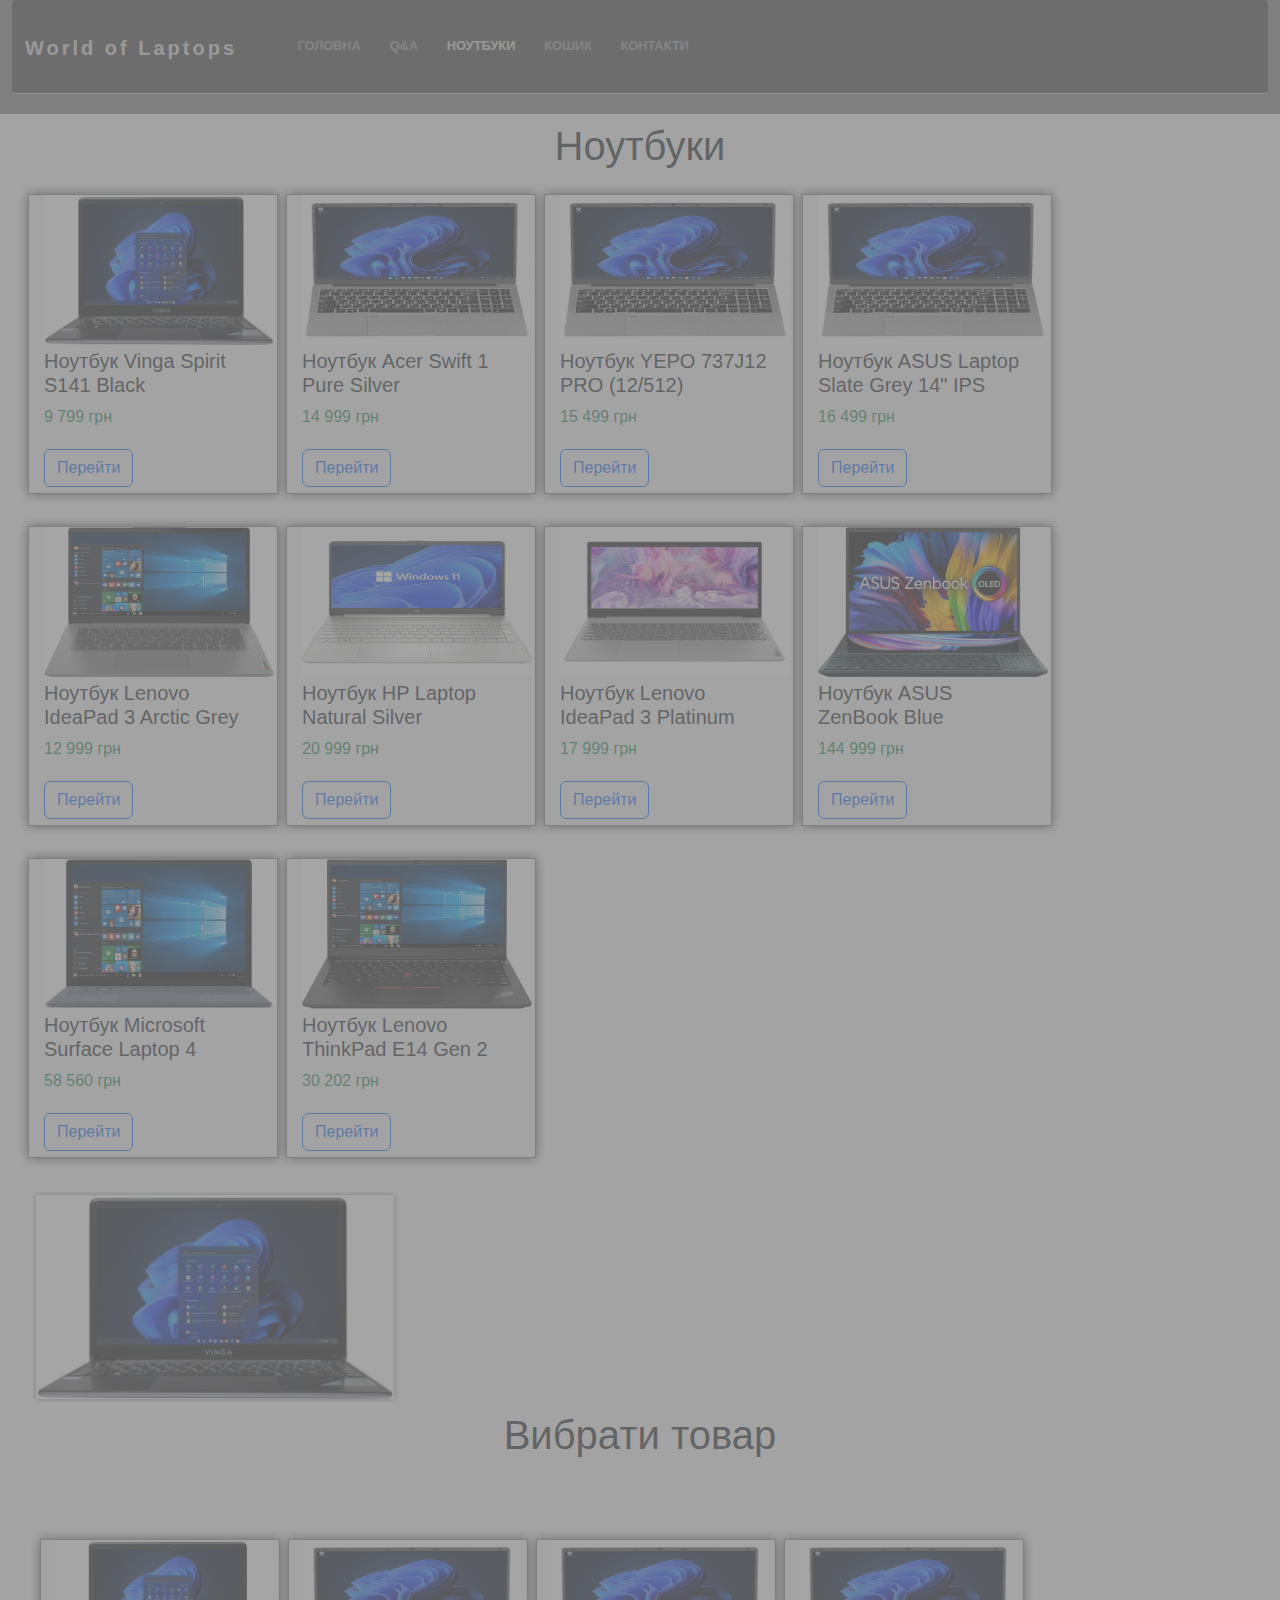
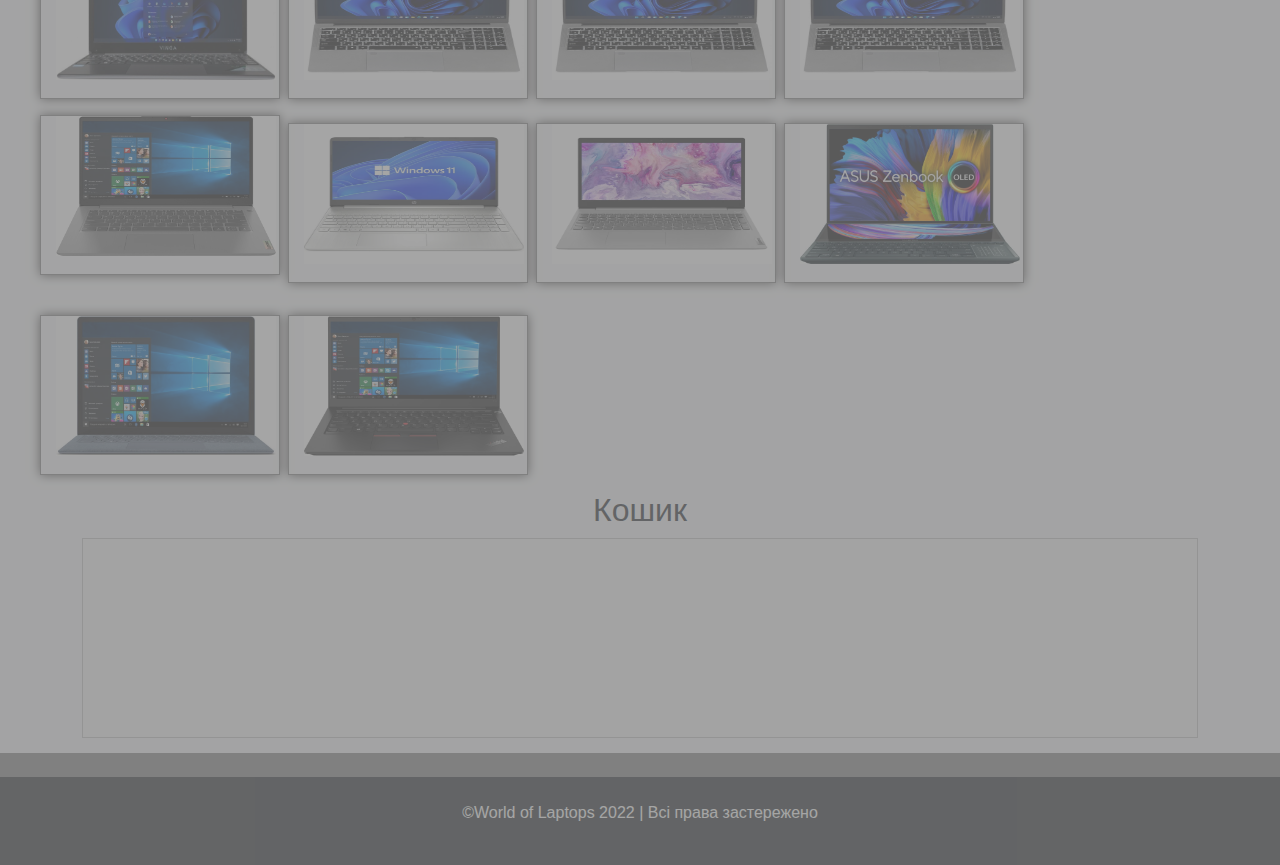
==== commit 1cea38e0: "some changes" ====
--- a/laptops.html
+++ b/laptops.html
@@ -206,7 +206,7 @@
 						<a class="btn btn-outline-primary mt-1" href="koshyk.html">Перейти</a>
 					</div>
 					<div class="bl my-3 mx-1 col-md-4">
-						<img src="images/laptop5.jpg" xoriginal="images/laptop5.jpg" />
+						<img src="images/laptop2.jpg" xoriginal="images/laptop5.jpg" />
 						<h5 class="mt-1">Ноутбук Acer Swift 1 Pure Silver</h5>						
 						<p class="text-success mt-1">14 999 грн</p>
 						<a class="btn btn-outline-primary mt-1" href="koshyk.html">Перейти</a>						
@@ -218,7 +218,7 @@
 						<a class="btn btn-outline-primary mt-1" href="koshyk.html">Перейти</a>						
 					</div>
 					<div class="bl my-3 mx-1 col-md-4">
-						<img src="images/laptop3.jpg" xoriginal="images/laptop3.jpg" />
+						<img src="images/laptop2.jpg" xoriginal="images/laptop3.jpg" />
 						<h5 class="mt-1">Ноутбук ASUS Laptop Slate Grey 14" IPS</h5>
 						<p class="text-success mt-1">16 499 грн</p>
 						<a class="btn btn-outline-primary mt-1" href="koshyk.html">Перейти</a>						
@@ -270,9 +270,9 @@
 					<h1 class="text-center">Вибрати товар</h1>
 					<div class="container-fluid features-grids ">
 						<div class="bi my-2 mx-1 col-md-2" id="draggable1"><img src="images/laptop1.jpg" price="9799" /></div>
-						<div class="bi my-2 mx-1 col-md-2" id="draggable2"><img src="images/laptop5.jpg" price="14999" /></div>
+						<div class="bi my-2 mx-1 col-md-2" id="draggable2"><img src="images/laptop2.jpg" price="14999" /></div>
 						<div class="bi my-2 mx-1 col-md-2" id="draggable3"><img src="images/laptop2.jpg" price="15499" /></div>
-						<div class="bi my-2 mx-1 col-md-2" id="draggable4"><img src="images/laptop3.jpg" price="16499" /></div>
+						<div class="bi my-2 mx-1 col-md-2" id="draggable4"><img src="images/laptop2.jpg" price="16499" /></div>
 						<div class="bi my-2 mx-1 col-md-2" id="draggable5"><img src="images/laptop4.jpg" price="12999" /></div>
 						<div class="bi my-3 mx-1 col-md-2" id="draggable6"><img src="images/laptop6.jpg" price="20999" /></div>
 						<div class="bi my-3 mx-1 col-md-2" id="draggable7"><img src="images/laptop7.jpg" price="17999" /></div>
